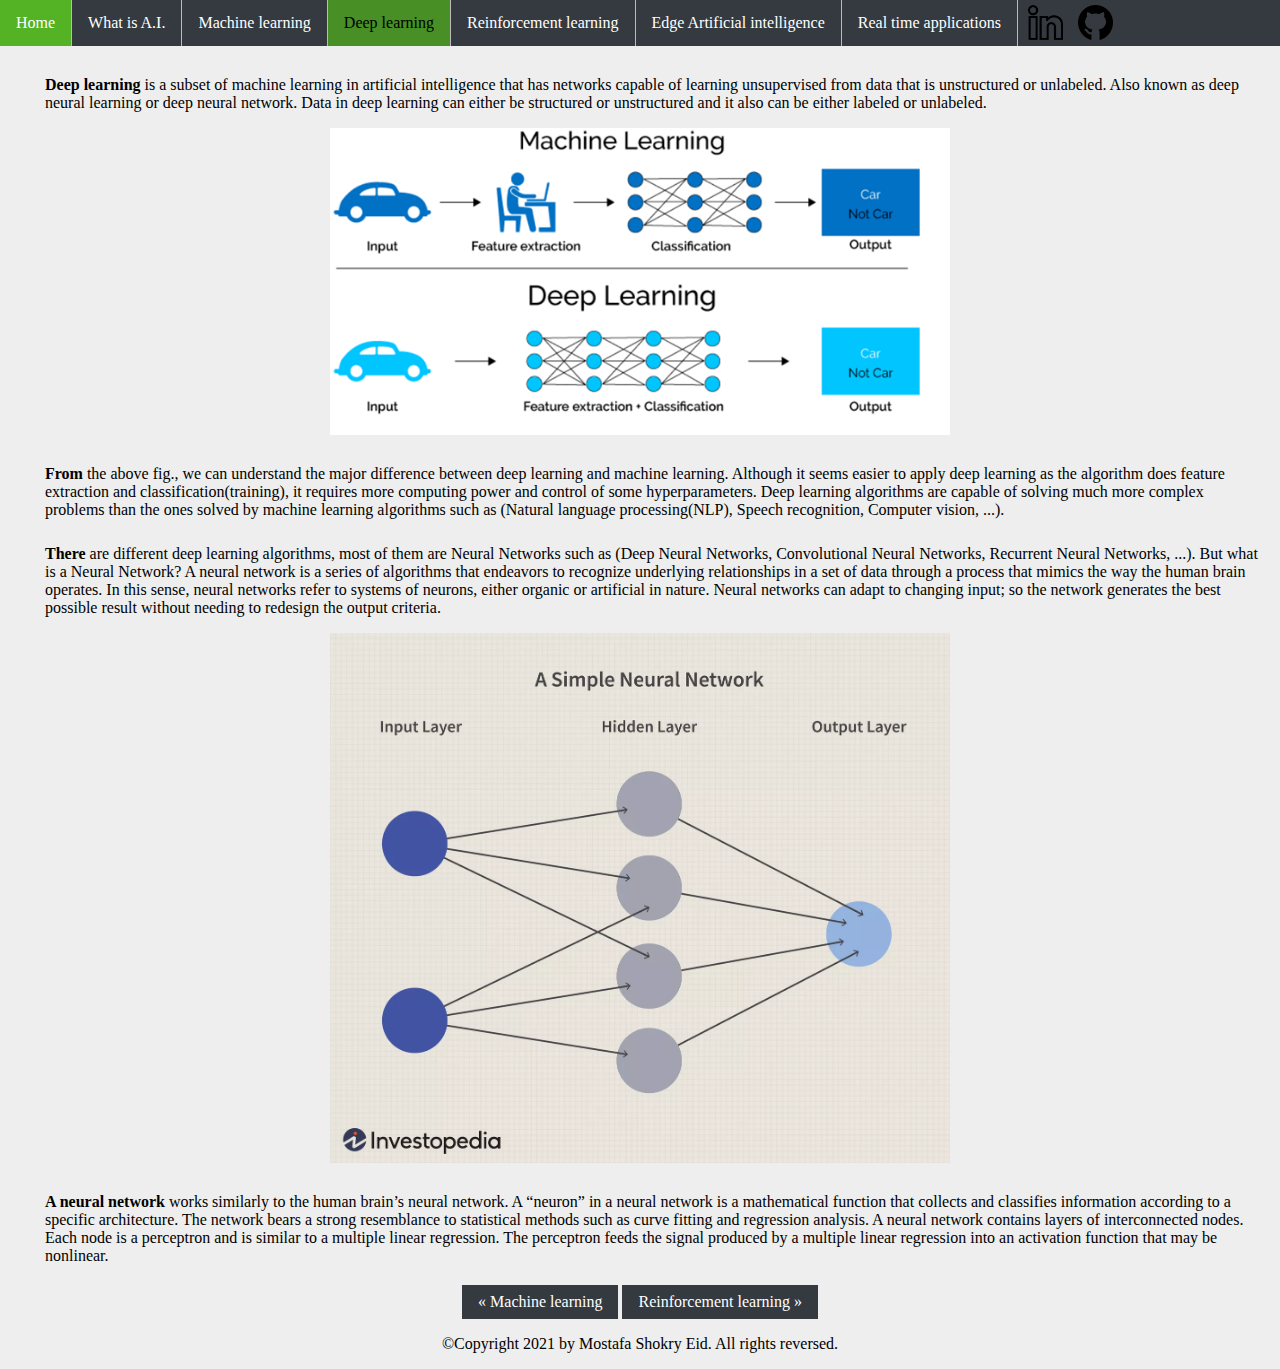
==== Pages/DeepLearning.html @ a1b187af "Add files via upload" ====
<!DOCTYPE html>
<html>
    <head>
        <title>ECE001 Project(Mostafa Shokry)</title>
        <link rel="stylesheet" href="../main.css">
    </head>

    <body>
        <nav class="navBar">
            <ul>
                <li><a class = "nav-el " href="../index.html">Home</a></li>
                <li><a class = "nav-el " href="WhatIsAI.html">What is A.I.</a></li>
                <li><a class = "nav-el " href="MachineLearning.html">Machine learning</a></li>
                <li><a class = "nav-el active" href="">Deep learning</a></li>
                <li><a class = "nav-el" href="ReinforcementLearning.html">Reinforcement learning</a></li>
                <li><a class = "nav-el" href="EdgeAI.html">Edge Artificial intelligence</a></li>
                <li><a class = "nav-el" href="RealTimeApps.html">Real time applications</a></li>
                 <li><a target="_blank" href="https://www.linkedin.com/in/mostafa-shokry-eid"><img src="../Logos/linkedin.png"></a></li>
                <li><a target="_blank" href="https://github.com/MustafaShokry?tab=repositories"><img src="../Logos/github.png"></a></li>
            </ul>
        </nav>
        <main>
            <div class="container">
                <p class="Spec">
                    <b>Deep learning</b> is a subset of machine learning in artificial intelligence that has networks capable of learning unsupervised from data that is unstructured or unlabeled. Also known as deep neural learning or deep neural network.
                    Data in deep learning can either be structured or unstructured and it also can be either labeled or unlabeled.
                </p>
                <img width="620" src="../Images/MachineLearningClear.png" >
                <p class="Spec">
                    <b>From</b> the above fig., we can understand the major difference between deep learning and machine learning. Although it seems easier to apply deep learning as the algorithm does feature extraction and classification(training), it requires more computing power and control of some hyperparameters. Deep learning algorithms are capable of solving much more complex problems than the ones solved by machine learning algorithms such as (Natural language processing(NLP), Speech recognition, Computer vision, ...). 
                </P>
                <p class="Spec">
                    <b>There</b> are different deep learning algorithms, most of them are Neural Networks such as (Deep Neural Networks, Convolutional Neural Networks, Recurrent Neural Networks, ...).
                    But what is a Neural Network? A neural network is a series of algorithms that endeavors to recognize underlying relationships in a set of data through a process that mimics the way the human brain operates. In this sense, neural networks refer to systems of neurons, either organic or artificial in nature. Neural networks can adapt to changing input; so the network generates the best possible result without needing to redesign the output criteria.

                </p>
                <img width="620" src="../Images/NN.webp">
                <p class="Spec">
                    <b>A neural network</b> works similarly to the human brain’s neural network. A “neuron” in a neural network is a mathematical function that collects and classifies information according to a specific architecture. The network bears a strong resemblance to statistical methods such as curve fitting and regression analysis. 
                    A neural network contains layers of interconnected nodes. Each node is a perceptron and is similar to a multiple linear regression. The perceptron feeds the signal produced by a multiple linear regression into an activation function that may be nonlinear. 
                </P>
            </div>
            <a href="MachineLearning.html" class="nav-btns">&laquo; Machine learning</a>
            <a href="ReinforcementLearning.html" class="nav-btns">Reinforcement learning &raquo;</a>   
        </main>
        <footer>
            <p>©Copyright 2021 by Mostafa Shokry Eid. All rights reversed.</p>
        </footer>
    </body>
</html>
---- main.css ----
body{
    margin:0;
    padding:0;
    background-color: #EEEEEE;
    color: black;
    text-align: center;
}


/* Navigation Bar */
.navBar ul{
    list-style-type: none;
    text-align:center;
    margin: 0;
    padding: 0;
    overflow: hidden;
    background-color: #343A40;
}
.navBar li {
    float: left;
}
.nav-el{
    display: block;
    color: #FFFFFF;
    text-align: center;
    padding: 14px 16px;
    text-decoration: none;     
    border-right: 1px solid #bbb;         
}
.active{
    background-color: #488f25;
    color: black;
}
.navBar li img{
    width: 35px;
    height: 35px;
    padding: 5px;
    padding-left: 10px;
    float: right;
    text-align: center;
}
.navBar li a:hover , .navBar li img:hover{
    background-color: #53b324;
}


/* Container Stuff */
h1{
    text-align: center;
}
.container{
    margin: 20px;
    
}
.container table, th, td{
    border: 1px solid black;
    border-collapse: collapse;
}
span{
    font-size: small;
    margin-bottom: 5px;
}
.container div img{
    display: inline;
    padding: 30px;
}
.Temp{
    display: inline;
    padding: 30px;
    font-size: small;
    text-align: center;
}
.container ul li{
    text-align: left;
    padding: 5px;
}
.Spec{
    text-align: left;
    padding-left: 25px;
    padding-top: 10px;
}

/* Navigation buttons */
.nav-btns {
    text-decoration: none;
    display: inline-block;
    padding: 8px 16px;
    background-color: #343A40;
    color: #FFFFFF;
}
.nav-btns:hover {
    background-color: #53b324;
    color: black;
    
}


/* Footer */
footer{
    text-align:center;
}
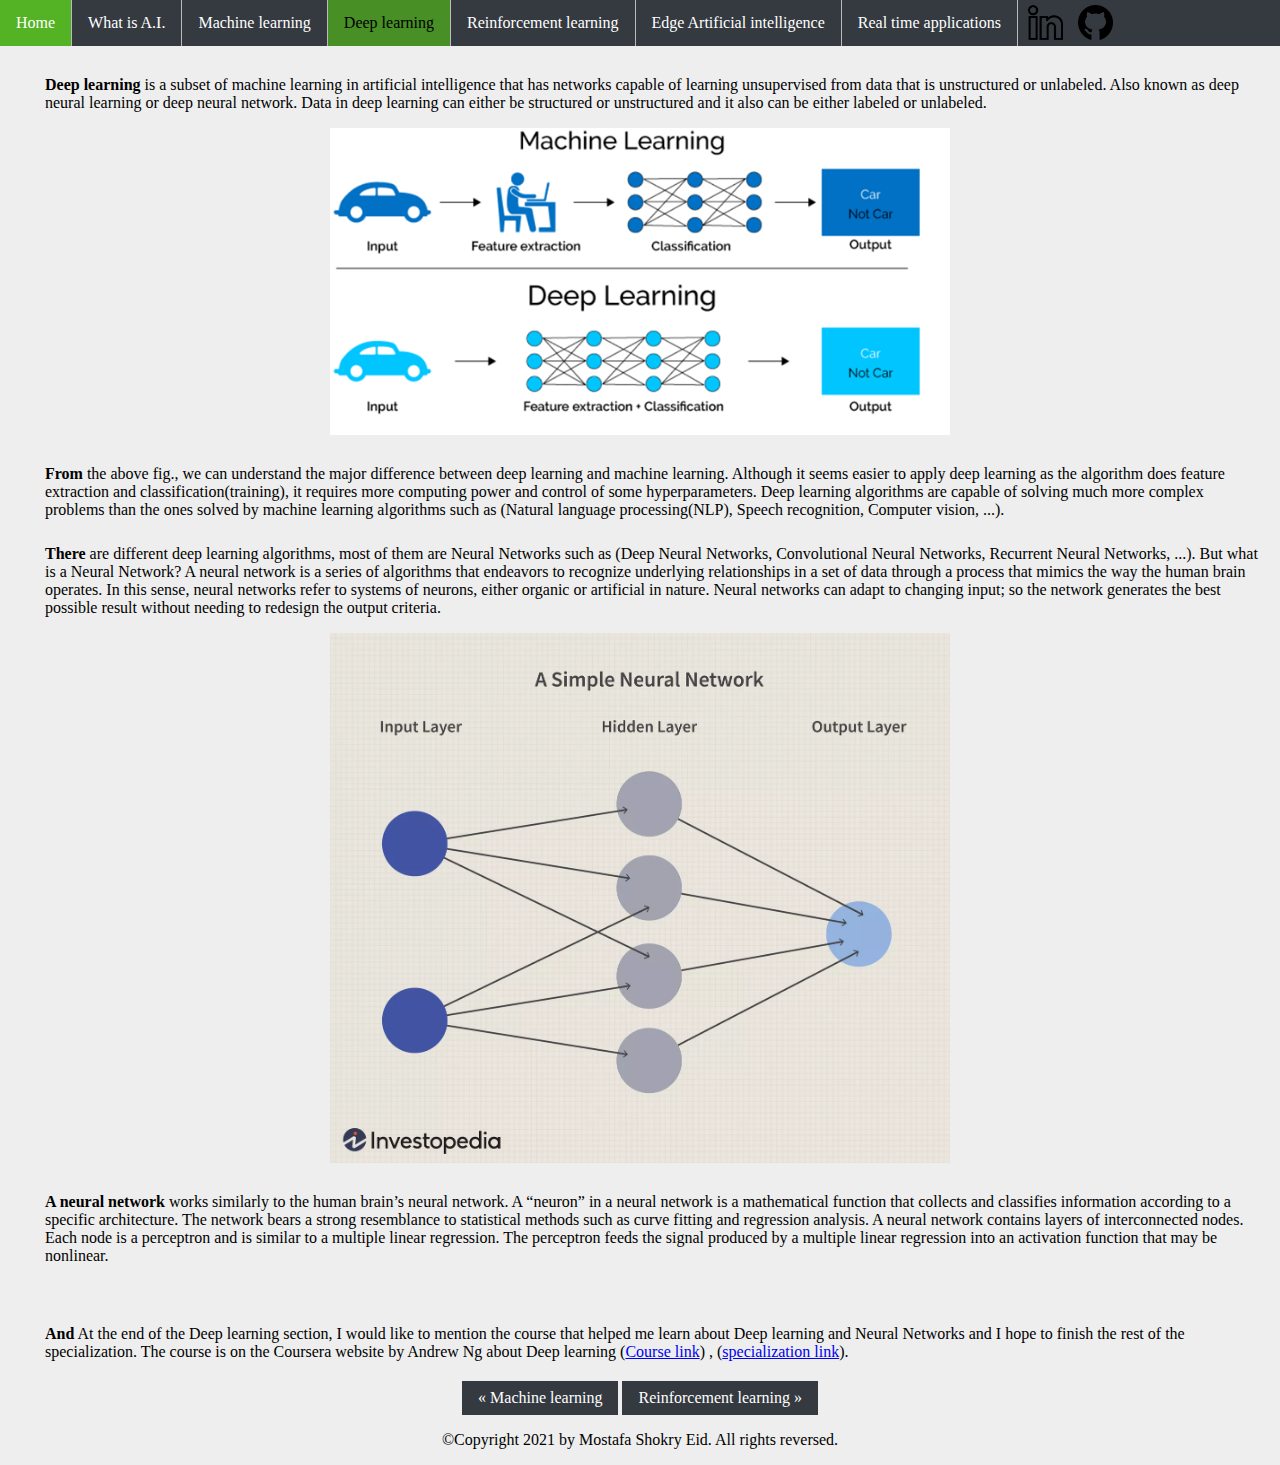
==== commit 1bec86ef: "Update DeepLearning.html" ====
--- a/Pages/DeepLearning.html
+++ b/Pages/DeepLearning.html
@@ -39,6 +39,11 @@
                     <b>A neural network</b> works similarly to the human brain’s neural network. A “neuron” in a neural network is a mathematical function that collects and classifies information according to a specific architecture. The network bears a strong resemblance to statistical methods such as curve fitting and regression analysis. 
                     A neural network contains layers of interconnected nodes. Each node is a perceptron and is similar to a multiple linear regression. The perceptron feeds the signal produced by a multiple linear regression into an activation function that may be nonlinear. 
                 </P>
+                <br>
+                <p class="Spec">
+                    <b>And</b> At the end of the Deep learning section, I would like to mention the course that helped me learn about Deep learning and Neural Networks and I hope to finish the rest of the specialization. The course is on the Coursera website by Andrew Ng about Deep learning
+                    (<a target="_blank" href="https://www.coursera.org/learn/neural-networks-deep-learning" >Course link</a>) , (<a target="_blank" href="https://www.coursera.org/specializations/deep-learning" >specialization link</a>).
+                </p>
             </div>
             <a href="MachineLearning.html" class="nav-btns">&laquo; Machine learning</a>
             <a href="ReinforcementLearning.html" class="nav-btns">Reinforcement learning &raquo;</a>   
@@ -47,4 +52,4 @@
             <p>©Copyright 2021 by Mostafa Shokry Eid. All rights reversed.</p>
         </footer>
     </body>
-</html>+</html>
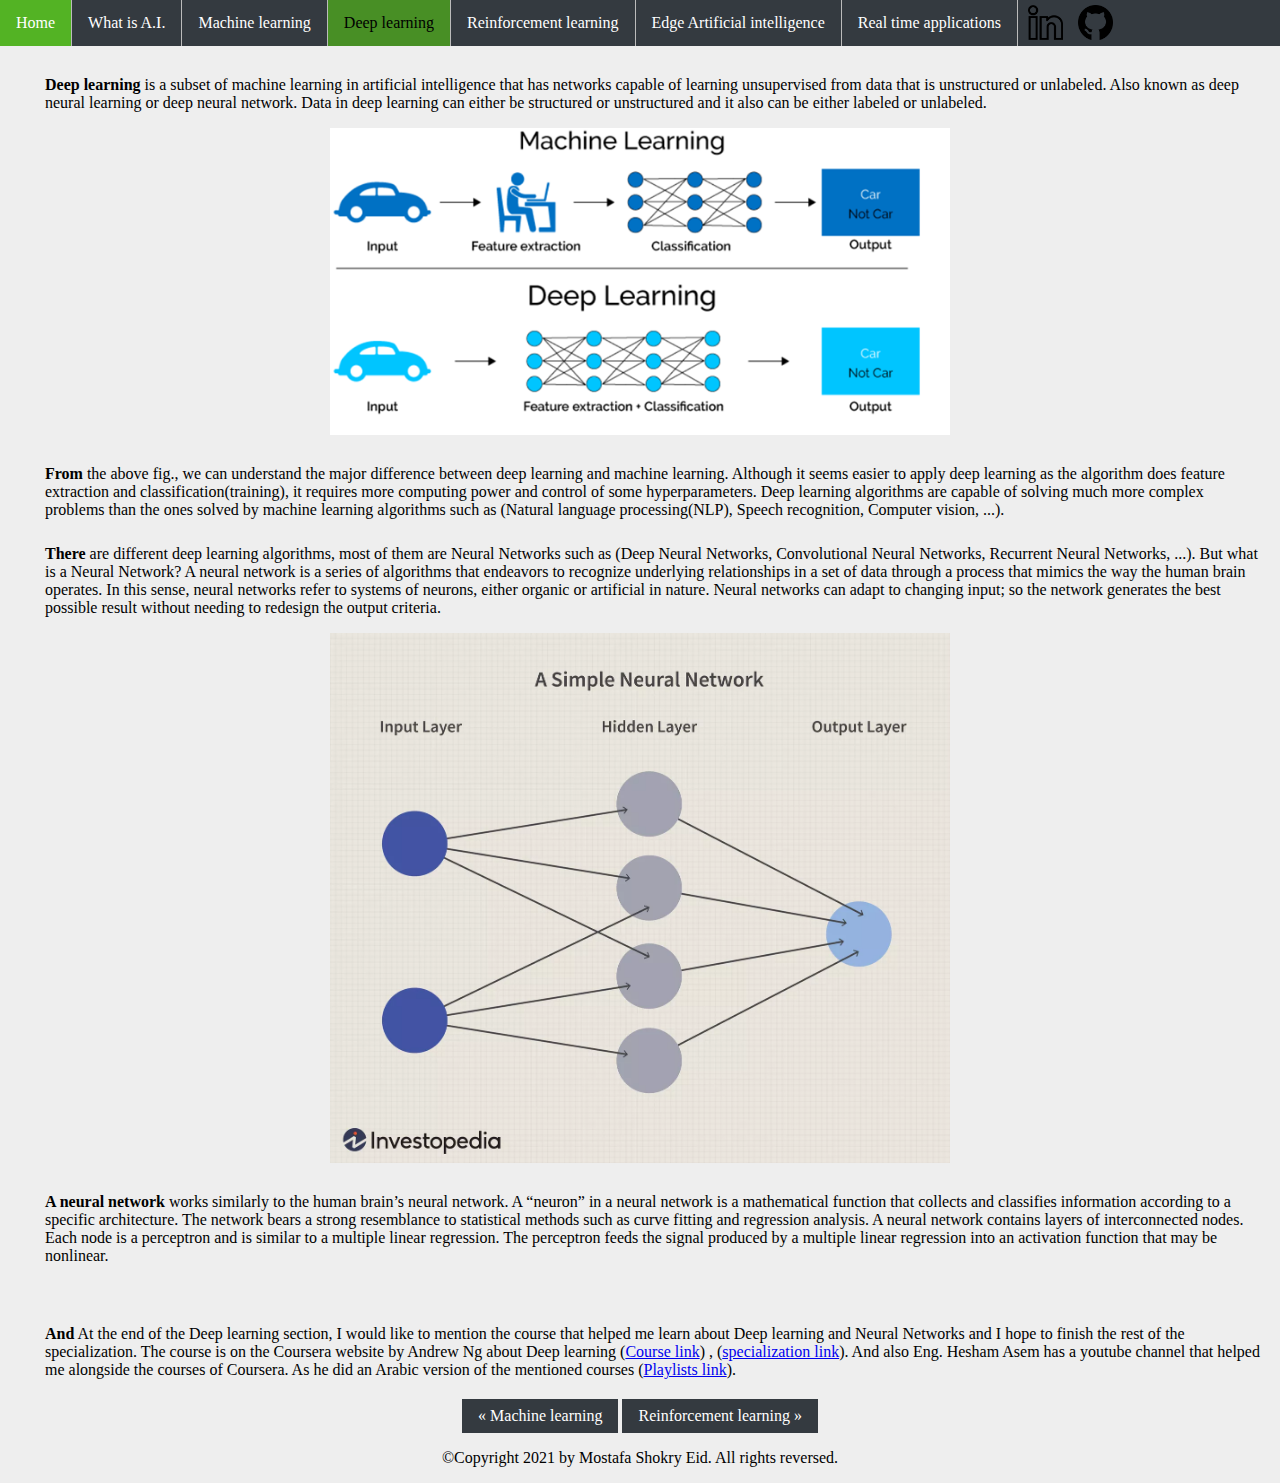
==== commit d31a225b: "Update DeepLearning.html" ====
--- a/Pages/DeepLearning.html
+++ b/Pages/DeepLearning.html
@@ -42,7 +42,8 @@
                 <br>
                 <p class="Spec">
                     <b>And</b> At the end of the Deep learning section, I would like to mention the course that helped me learn about Deep learning and Neural Networks and I hope to finish the rest of the specialization. The course is on the Coursera website by Andrew Ng about Deep learning
-                    (<a target="_blank" href="https://www.coursera.org/learn/neural-networks-deep-learning" >Course link</a>) , (<a target="_blank" href="https://www.coursera.org/specializations/deep-learning" >specialization link</a>).
+                    (<a target="_blank" href="https://www.coursera.org/learn/neural-networks-deep-learning" >Course link</a>) , (<a target="_blank" href="https://www.coursera.org/specializations/deep-learning" >specialization link</a>). 
+                    And also Eng. Hesham Asem has a youtube channel that helped me alongside the courses of Coursera. As he did an Arabic version of the mentioned courses (<a target="_blank" href="https://www.youtube.com/c/HeshamAsem/playlists" >Playlists link</a>).
                 </p>
             </div>
             <a href="MachineLearning.html" class="nav-btns">&laquo; Machine learning</a>
